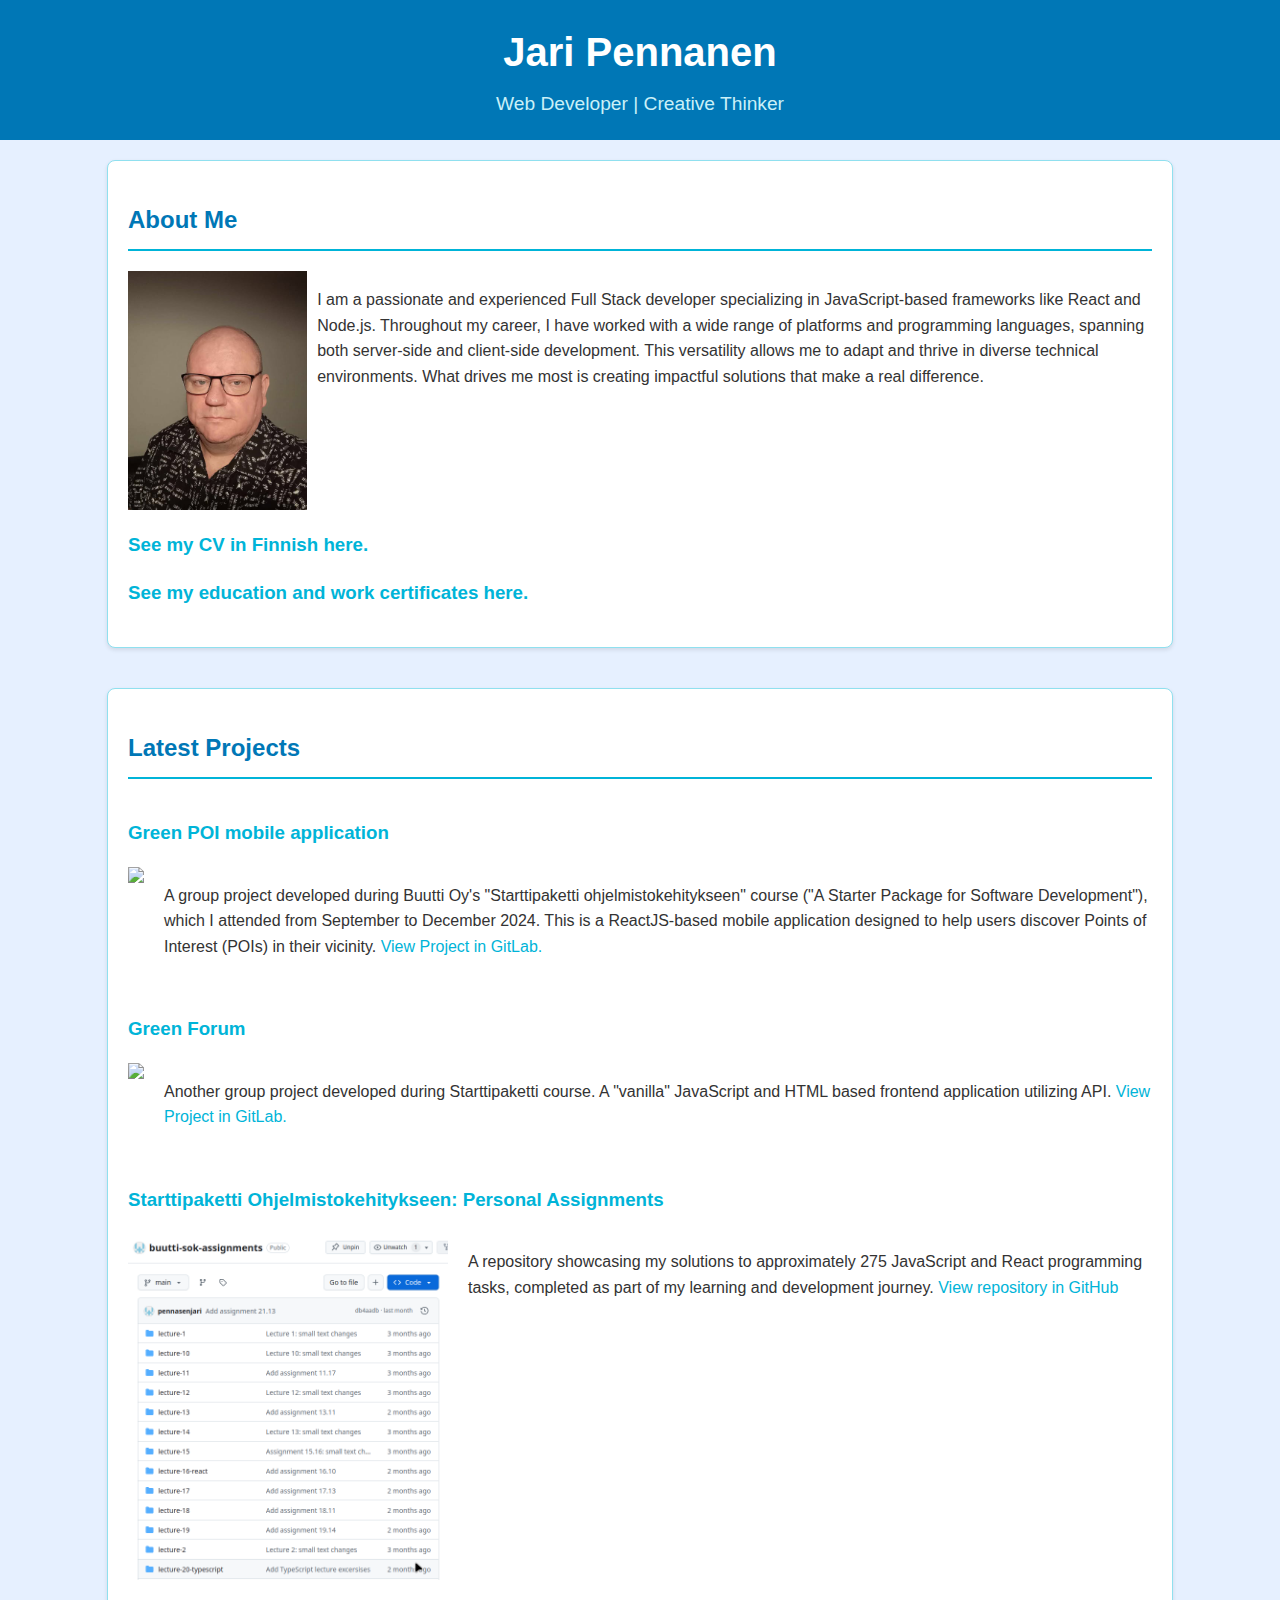
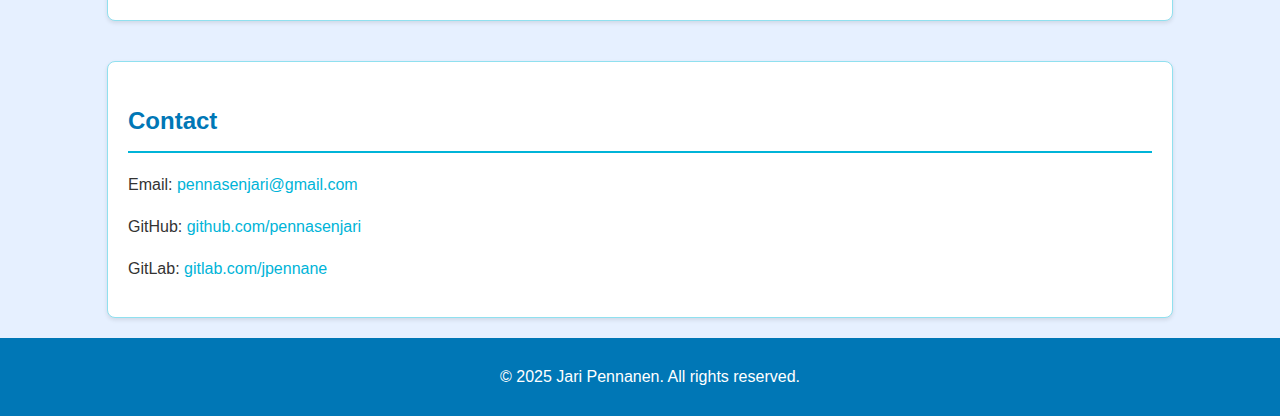
==== index.html @ a2412f08 "Text change" ====
<!DOCTYPE html>
<html lang="en">
<head>
  <meta charset="UTF-8">
  <meta name="viewport" content="width=device-width, initial-scale=1.0">
  <title>Jari Pennanen - Portfolio</title>
  <link rel="stylesheet" href="./styles.css">
</head>
<body>
  <div class="header">
    <h1>Jari Pennanen</h1>
    <p>Web Developer | Creative Thinker</p>
  </div>
  <div class="section" id="about">
    <h2>About Me</h2>
    <div class="chapter">
      <img class="omakuva" src="./images/Jari-omakuva-2025-01-19.jpg" />
      <p>I am a passionate and experienced Full Stack developer specializing in JavaScript-based frameworks like React and Node.js.
         Throughout my career, I have worked with a wide range of platforms and programming languages, 
         spanning both server-side and client-side development. 
         This versatility allows me to adapt and thrive in diverse technical environments. 
         What drives me most is creating impactful solutions that make a real difference.</p>
      </p>
    </div>
    <p>
      <a href="./CV Jari Pennanen FI.pdf" target="_new">
        <h3>See my CV in Finnish here.</h3>
      </a>
    </p>
    <p>
      <a href="https://github.com/pennasenjari/certificates" target="_new">
        <h3>See my education and work certificates here.</h3>
      </a>
    </p>
  </div>

  <div class="section projects">
    <h2>Latest Projects</h2>
    <div class="project">
      <h3>
        <a href="https://gitlab.com/buutti_sok_jkl_2024_green/poi" target="_new">
          Green POI mobile application
        </a>
      </h3>
      <div class="chapter">
        <img src="https://gitlab.com/buutti_sok_jkl_2024_green/poi/-/raw/master/doc/images/mockup.png" />
        <p>
          A group project developed during Buutti Oy's "Starttipaketti ohjelmistokehitykseen" course 
          ("A Starter Package for Software Development"), 
          which I attended from September to December 2024. 
          This is a ReactJS-based mobile application designed to help users discover 
          Points of Interest (POIs) in their vicinity. 
          <a href="https://gitlab.com/buutti_sok_jkl_2024_green/poi" target="_new">
            View Project in GitLab.</a></p>
      </div>
    </div>
    <div class="project">
      <h3>
      <a href="https://gitlab.com/buutti_sok_jkl_2024_green/forum" target="_new">
        Green Forum
      </a>
    </h3>
    <div class="chapter">
      <img src="https://gitlab.com/buutti_sok_jkl_2024_green/forum/-/raw/master/images/screenshot.png" />
      <p>Another group project developed during Starttipaketti course. 
        A "vanilla" JavaScript and HTML based frontend application utilizing API.
        <a href="https://gitlab.com/buutti_sok_jkl_2024_green/forum" target="_new">
          View Project in GitLab.</a></p>
    </div>
  </div>
  <div class="project">
      <h3>
        <a href="https://github.com/pennasenjari/buutti-sok-assignments/" target="_new">
          Starttipaketti Ohjelmistokehitykseen: Personal Assignments
       </a>
      </h3>
      <div class="chapter">
        <img src="./images/buutti-sok-assignments.png" />
        <p>A repository showcasing my solutions to approximately 275 JavaScript and React programming tasks, 
        completed as part of my learning and development journey.
        <a href="https://github.com/pennasenjari/buutti-sok-assignments/" target="_new">View repository in GitHub</a></p>
      </div>
    </div>
  </div>
  <div class="section" id="contact">
    <h2>Contact</h2>
    <p>Email: <a href="mailto:pennasenjari@gmail.com">pennasenjari@gmail.com</a></p>
    <p>GitHub: <a href="https://github.com/pennasenjari" target="_new">github.com/pennasenjari</a></p>
    <p>GitLab: <a href="https://gitlab.com/jpennane" target="_new">gitlab.com/jpennane</a></p>
  </div>
  <div class="footer">
    <p>&copy; 2025 Jari Pennanen. All rights reserved.</p>
  </div>
</body>
</html>
---- styles.css ----
html, body {
  width: 100vw;
  height: 100vw;
  margin: 0;
  padding: 0;
}

body {
  font-family: Arial, sans-serif;
  line-height: 1.6;
  margin: 0;
  padding: 0;
  background-color: #e6f0ff; /* Light blue background */
  color: #333;
  display: flex;
  flex-direction: column; /* Make the body a flex container to push the footer to the bottom */
}

.header {
  width: 100vw;
  background: #0077b6; /* Dark blue header */
  color: #fff;
  padding: 20px 0;
  text-align: center;
}

.header h1 {
  margin: 0;
  font-size: 2.5em;
}

.header p {
  margin: 5px 0 0;
  font-size: 1.2em;
  color: #caf0f8; /* Light blue text for contrast */
}

.section {
  width: 80vw;
  padding: 20px;
  margin: 20px auto;
  background: #fff;
  border-radius: 8px;
  box-shadow: 0 2px 4px rgba(0, 0, 0, 0.1);
  border: 1px solid #90e0ef; /* Light blue border */
}

h2 {
  color: #0077b6; /* Dark blue for headings */
  border-bottom: 2px solid #00b4d8; /* Medium blue border */
  padding-bottom: 10px;
}

.projects, .project {
  display: flex;
  flex-direction: column;
}

.chapter {
  display: flex;
  align-items: flex-start;
  margin-bottom: 20px;
}

.project h3 {
  color: #0077b6; /* Dark blue for project titles */
}

.project img {
  max-width: 25vw;
  max-height: 25wh;
  margin-right: 20px;
}

.omakuva {
  max-width: 14vw;
  max-height: 14wh;
  margin-right: 10px;
}

a {
  color: #00b4d8; /* Medium blue for links */
  text-decoration: none;
}

a:hover {
  text-decoration: underline;
}

.footer {
  width: 100vw;
  text-align: center;
  padding: 10px;
  background: #0077b6; /* Dark blue footer */
  color: #fff;
  margin-top: auto; /* Push the footer to the bottom of the flex container */
}
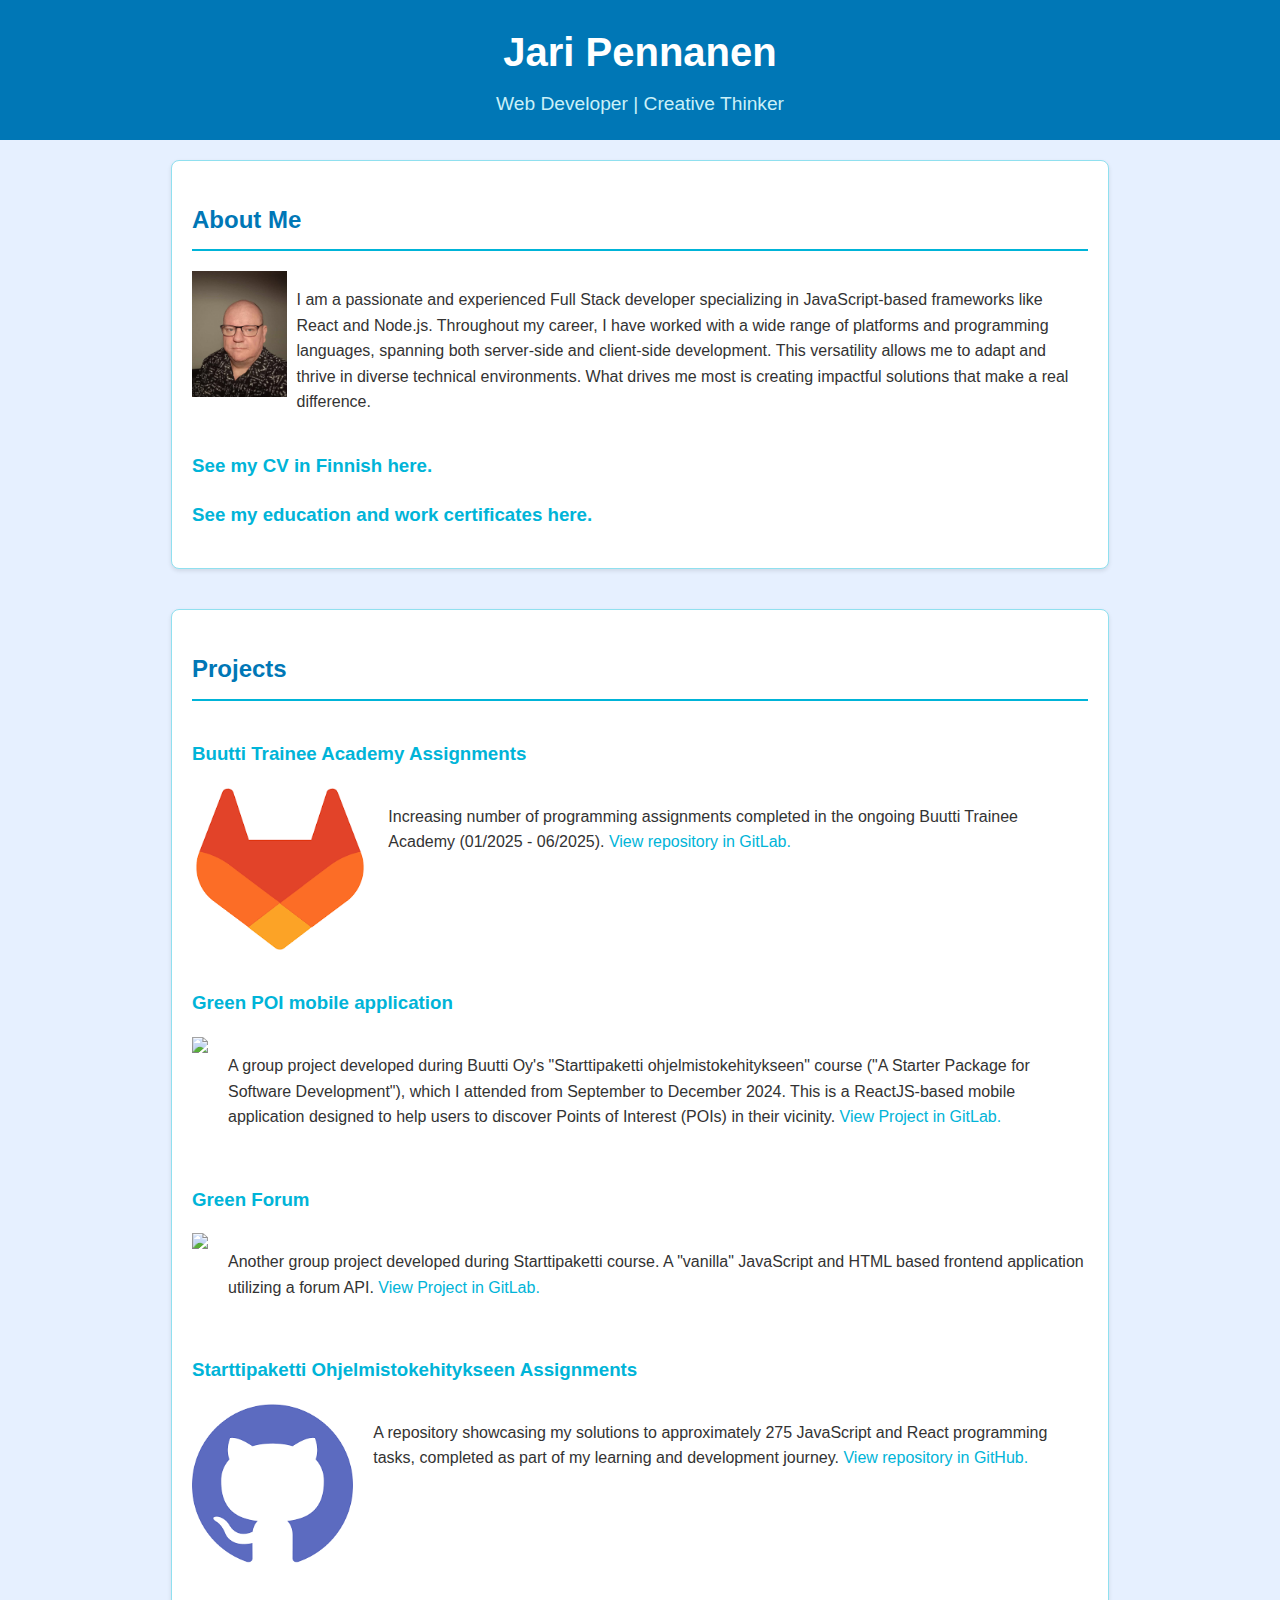
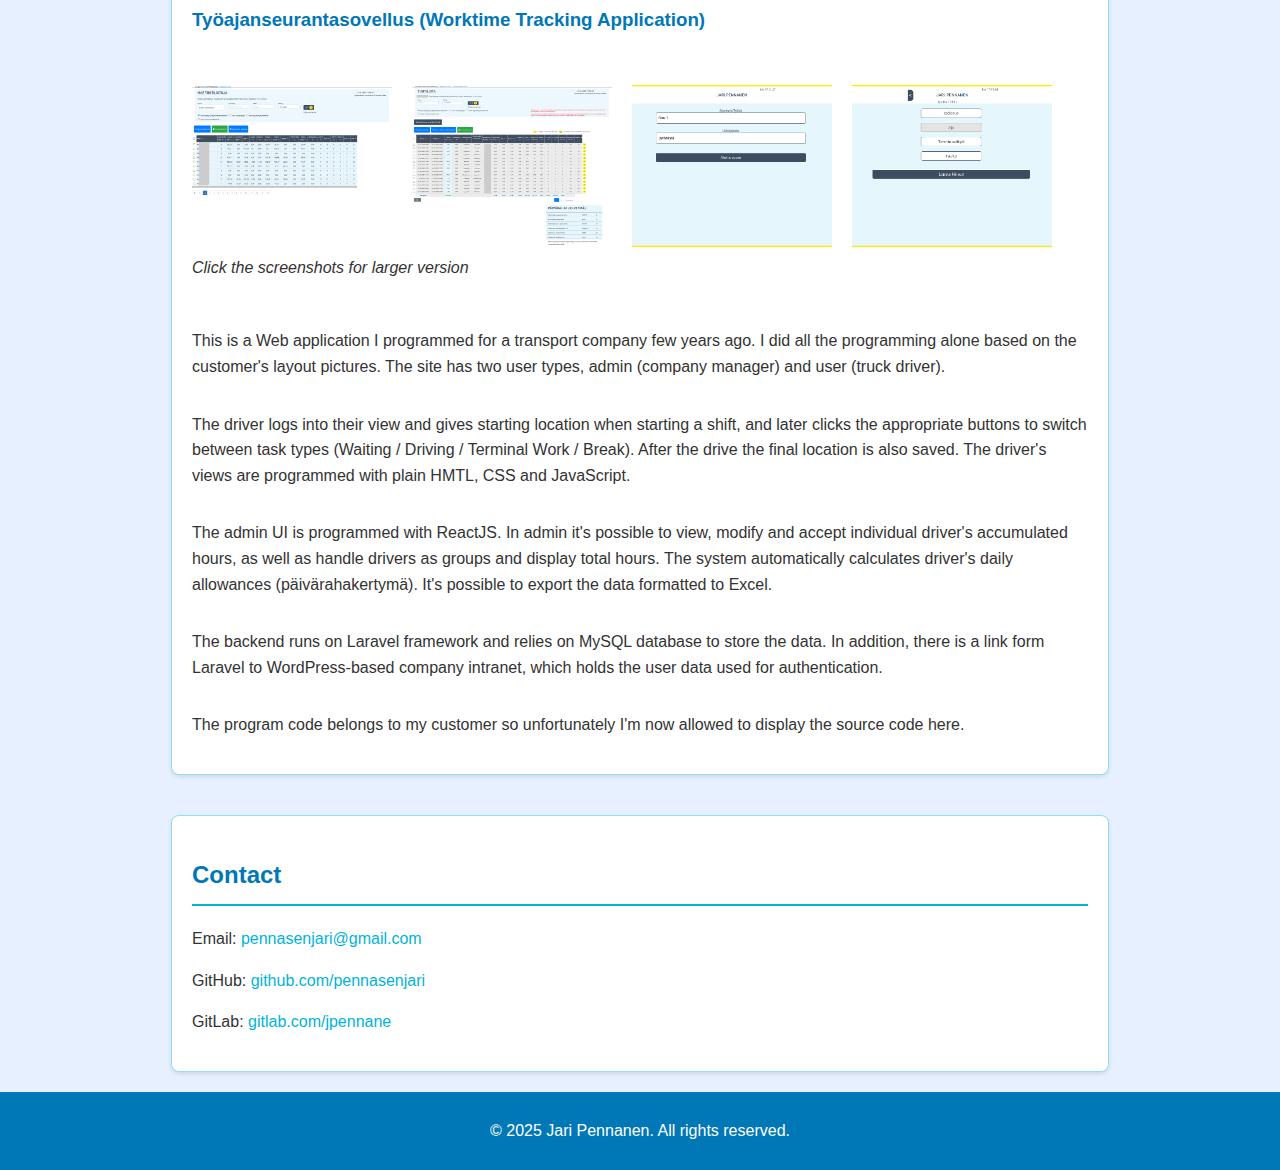
==== commit 38692183: "Add couple projects" ====
--- a/index.html
+++ b/index.html
@@ -4,6 +4,7 @@
   <meta charset="UTF-8">
   <meta name="viewport" content="width=device-width, initial-scale=1.0">
   <title>Jari Pennanen - Portfolio</title>
+  <link rel="stylesheet" href="https://cdnjs.cloudflare.com/ajax/libs/fancybox/3.5.7/jquery.fancybox.min.css">
   <link rel="stylesheet" href="./styles.css">
 </head>
 <body>
@@ -15,8 +16,10 @@
     <h2>About Me</h2>
     <div class="chapter">
       <img class="omakuva" src="./images/Jari-omakuva-2025-01-19.jpg" />
-      <p>I am a passionate and experienced Full Stack developer specializing in JavaScript-based frameworks like React and Node.js.
-         Throughout my career, I have worked with a wide range of platforms and programming languages, 
+      <p>I am a passionate and experienced Full Stack developer specializing in 
+        JavaScript-based frameworks like React and Node.js.
+         Throughout my career, I have worked with a wide range of platforms and 
+         programming languages, 
          spanning both server-side and client-side development. 
          This versatility allows me to adapt and thrive in diverse technical environments. 
          What drives me most is creating impactful solutions that make a real difference.</p>
@@ -35,7 +38,22 @@
   </div>
 
   <div class="section projects">
-    <h2>Latest Projects</h2>
+    <h2>Projects</h2>
+    <div class="project">
+      <h3>
+        <a href="https://gitlab.com/jpennane/trainee-assignments-pennanen-jari" target="_new">
+          Buutti Trainee Academy Assignments
+        </a>
+      </h3>
+      <div class="chapter">
+        <img src="./images/gitlab-logo.png" />
+        <p>
+          Increasing number of programming assignments completed in the ongoing 
+          Buutti Trainee Academy (01/2025 - 06/2025).
+          <a href="https://gitlab.com/jpennane/trainee-assignments-pennanen-jari" target="_new">
+            View repository in GitLab.</a></p>
+      </div>
+    </div>
     <div class="project">
       <h3>
         <a href="https://gitlab.com/buutti_sok_jkl_2024_green/poi" target="_new">
@@ -45,10 +63,10 @@
       <div class="chapter">
         <img src="https://gitlab.com/buutti_sok_jkl_2024_green/poi/-/raw/master/doc/images/mockup.png" />
         <p>
-          A group project developed during Buutti Oy's "Starttipaketti ohjelmistokehitykseen" course 
-          ("A Starter Package for Software Development"), 
+          A group project developed during Buutti Oy's "Starttipaketti ohjelmistokehitykseen"
+          course ("A Starter Package for Software Development"), 
           which I attended from September to December 2024. 
-          This is a ReactJS-based mobile application designed to help users discover 
+          This is a ReactJS-based mobile application designed to help users to discover 
           Points of Interest (POIs) in their vicinity. 
           <a href="https://gitlab.com/buutti_sok_jkl_2024_green/poi" target="_new">
             View Project in GitLab.</a></p>
@@ -63,7 +81,7 @@
     <div class="chapter">
       <img src="https://gitlab.com/buutti_sok_jkl_2024_green/forum/-/raw/master/images/screenshot.png" />
       <p>Another group project developed during Starttipaketti course. 
-        A "vanilla" JavaScript and HTML based frontend application utilizing API.
+        A "vanilla" JavaScript and HTML based frontend application utilizing a forum API.
         <a href="https://gitlab.com/buutti_sok_jkl_2024_green/forum" target="_new">
           View Project in GitLab.</a></p>
     </div>
@@ -71,15 +89,63 @@
   <div class="project">
       <h3>
         <a href="https://github.com/pennasenjari/buutti-sok-assignments/" target="_new">
-          Starttipaketti Ohjelmistokehitykseen: Personal Assignments
+          Starttipaketti Ohjelmistokehitykseen Assignments
        </a>
       </h3>
       <div class="chapter">
-        <img src="./images/buutti-sok-assignments.png" />
-        <p>A repository showcasing my solutions to approximately 275 JavaScript and React programming tasks, 
-        completed as part of my learning and development journey.
-        <a href="https://github.com/pennasenjari/buutti-sok-assignments/" target="_new">View repository in GitHub</a></p>
+        <img src="./images/github-logo.png" />
+        <p>A repository showcasing my solutions to approximately 275 JavaScript and React 
+          programming tasks, completed as part of my learning and development journey.
+        <a href="https://github.com/pennasenjari/buutti-sok-assignments/" target="_new">
+          View repository in GitHub.</a></p>
       </div>
+    </div>
+  <div class="project">
+    <h3>Työajanseurantasovellus (Worktime Tracking Application)</h3>
+      <p>
+        <div style="display: flex; flex-direction: row">
+          <a data-fancybox="gallery" href="./images/admin-tuntilistat.png" data-caption="Tuntilistat">
+            <img src="./images/admin-tuntilistat.png" alt="Tuntilistat" width="200">
+          </a>
+          <a data-fancybox="gallery" href="./images/admin-tuntilista.png" data-caption="Tuntilista">
+            <img src="./images/admin-tuntilista.png" alt="Tuntilista" width="200">
+          </a>
+          <a data-fancybox="gallery" href="./images/driver-login.png" data-caption="Driver's login">
+            <img src="./images/driver-login.png" alt="Driver's login" width="200">
+          </a>
+          <a data-fancybox="gallery" href="./images/driver-view.png" data-caption="Driver's view">
+            <img src="./images/driver-view.png" alt="Driver's view" width="200">
+          </a>
+        </div>
+        <i>Click the screenshots for larger version</i>
+      </p>
+      <p>
+        This is a Web application I programmed for a transport company few years ago. 
+        I did all the programming alone based on the customer's layout pictures. 
+        The site has two user types, admin (company manager) and user (truck driver).
+      </p>
+      <p>
+         The driver logs into their view and gives starting location when starting a shift,
+         and later clicks the appropriate buttons 
+         to switch between task types (Waiting / Driving / Terminal Work / Break).
+         After the drive the final location is also saved.
+         The driver's views are programmed with plain HMTL, 
+         CSS and JavaScript. 
+      </p>
+      <p>
+        The admin UI is programmed with ReactJS. In admin it's possible to view, modify and accept 
+        individual driver's accumulated hours, as well as handle drivers as 
+        groups and display total hours. The system automatically calculates driver's 
+        daily allowances (päivärahakertymä). It's possible to export the data formatted to Excel.
+      </p>
+      <p>
+        The backend runs on Laravel framework and relies on MySQL database to store the data.
+        In addition, there is a link form Laravel to WordPress-based company intranet,
+        which holds the user data used for authentication.
+      </p>
+      <p>
+        The program code belongs to my customer so unfortunately I'm now allowed to display the source code here.
+      </p>
     </div>
   </div>
   <div class="section" id="contact">
@@ -91,5 +157,6 @@
   <div class="footer">
     <p>&copy; 2025 Jari Pennanen. All rights reserved.</p>
   </div>
-</body>
+  <script src="https://code.jquery.com/jquery-3.6.0.min.js"></script>
+  <script src="https://cdnjs.cloudflare.com/ajax/libs/fancybox/3.5.7/jquery.fancybox.min.js"></s</body>
 </html>--- a/styles.css
+++ b/styles.css
@@ -1,6 +1,6 @@
 html, body {
   width: 100vw;
-  height: 100vw;
+  height: 100vh;
   margin: 0;
   padding: 0;
 }
@@ -8,8 +8,6 @@
 body {
   font-family: Arial, sans-serif;
   line-height: 1.6;
-  margin: 0;
-  padding: 0;
   background-color: #e6f0ff; /* Light blue background */
   color: #333;
   display: flex;
@@ -36,7 +34,7 @@
 }
 
 .section {
-  width: 80vw;
+  width: 70vw;
   padding: 20px;
   margin: 20px auto;
   background: #fff;
@@ -67,14 +65,14 @@
 }
 
 .project img {
-  max-width: 25vw;
-  max-height: 25wh;
+  max-width: 18vw;
+  max-height: 18vh;
   margin-right: 20px;
 }
 
 .omakuva {
   max-width: 14vw;
-  max-height: 14wh;
+  max-height: 14vh;
   margin-right: 10px;
 }
 
@@ -88,7 +86,6 @@
 }
 
 .footer {
-  width: 100vw;
   text-align: center;
   padding: 10px;
   background: #0077b6; /* Dark blue footer */
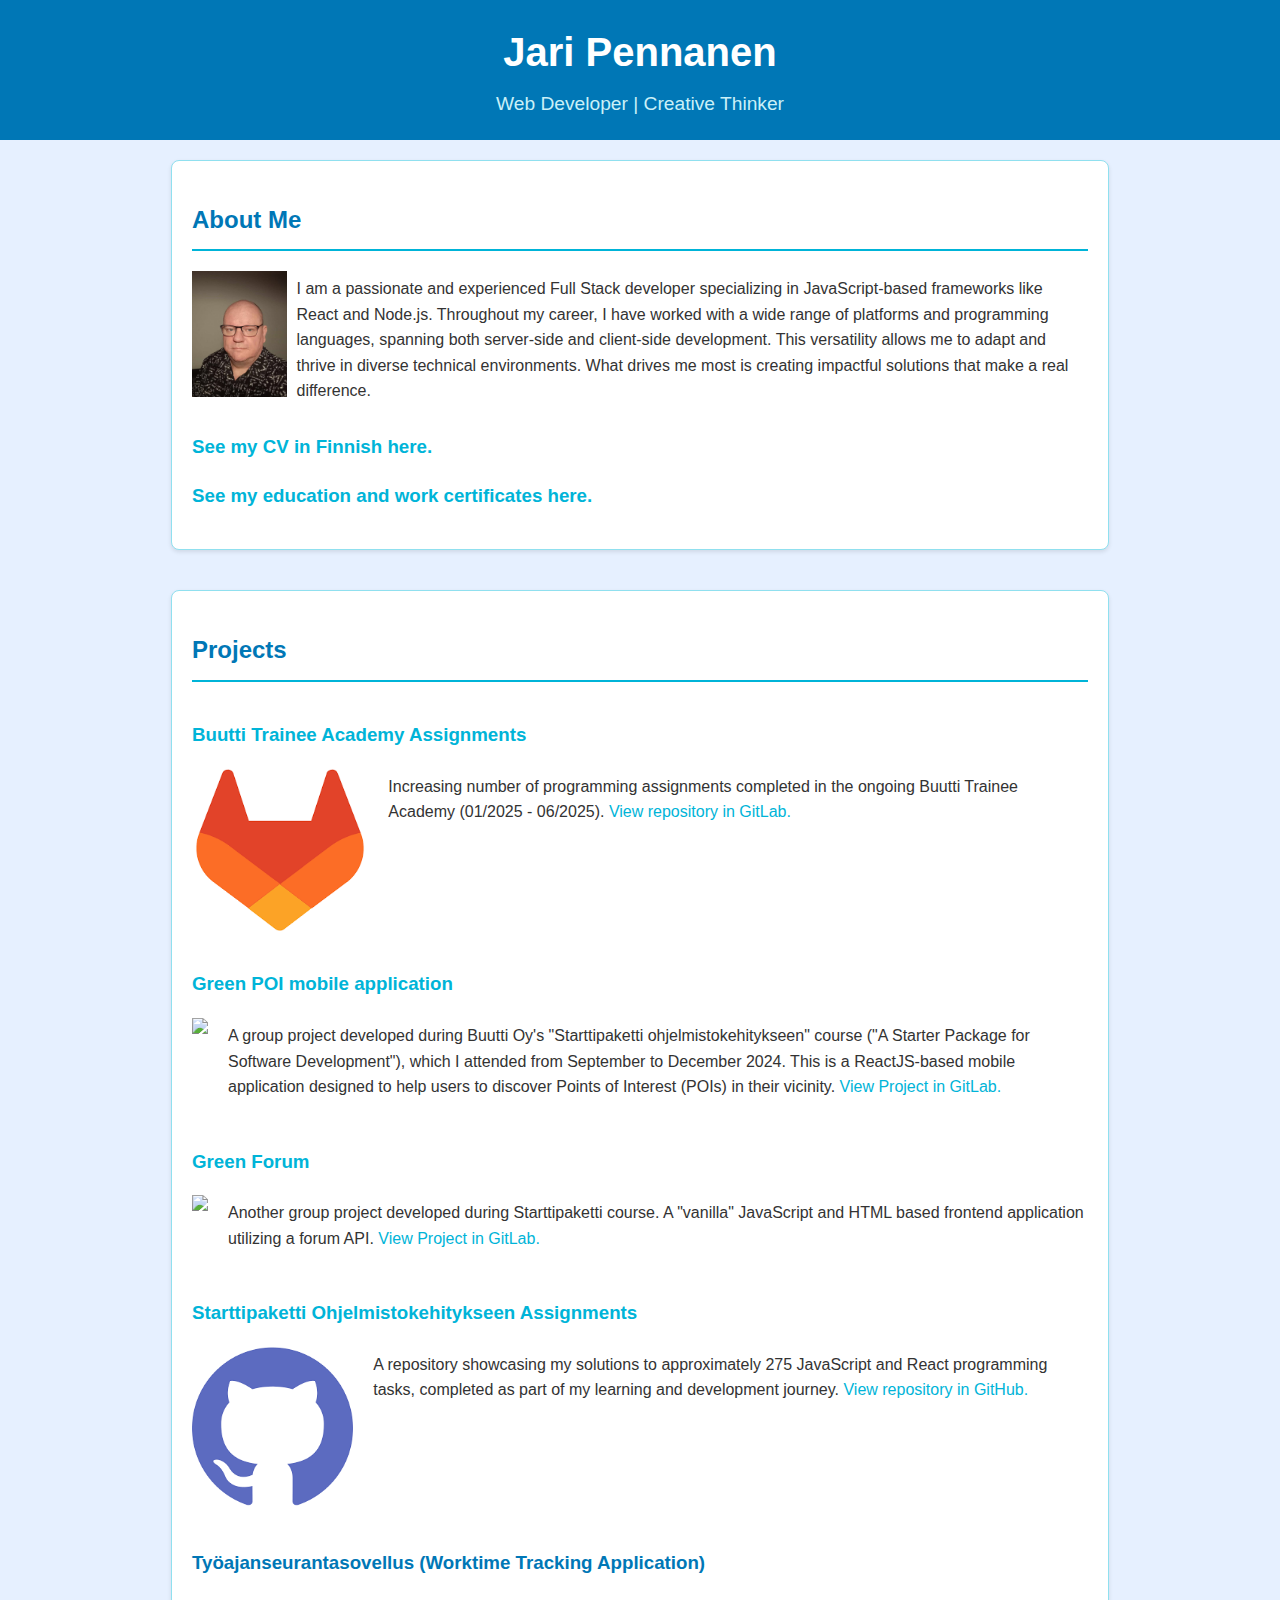
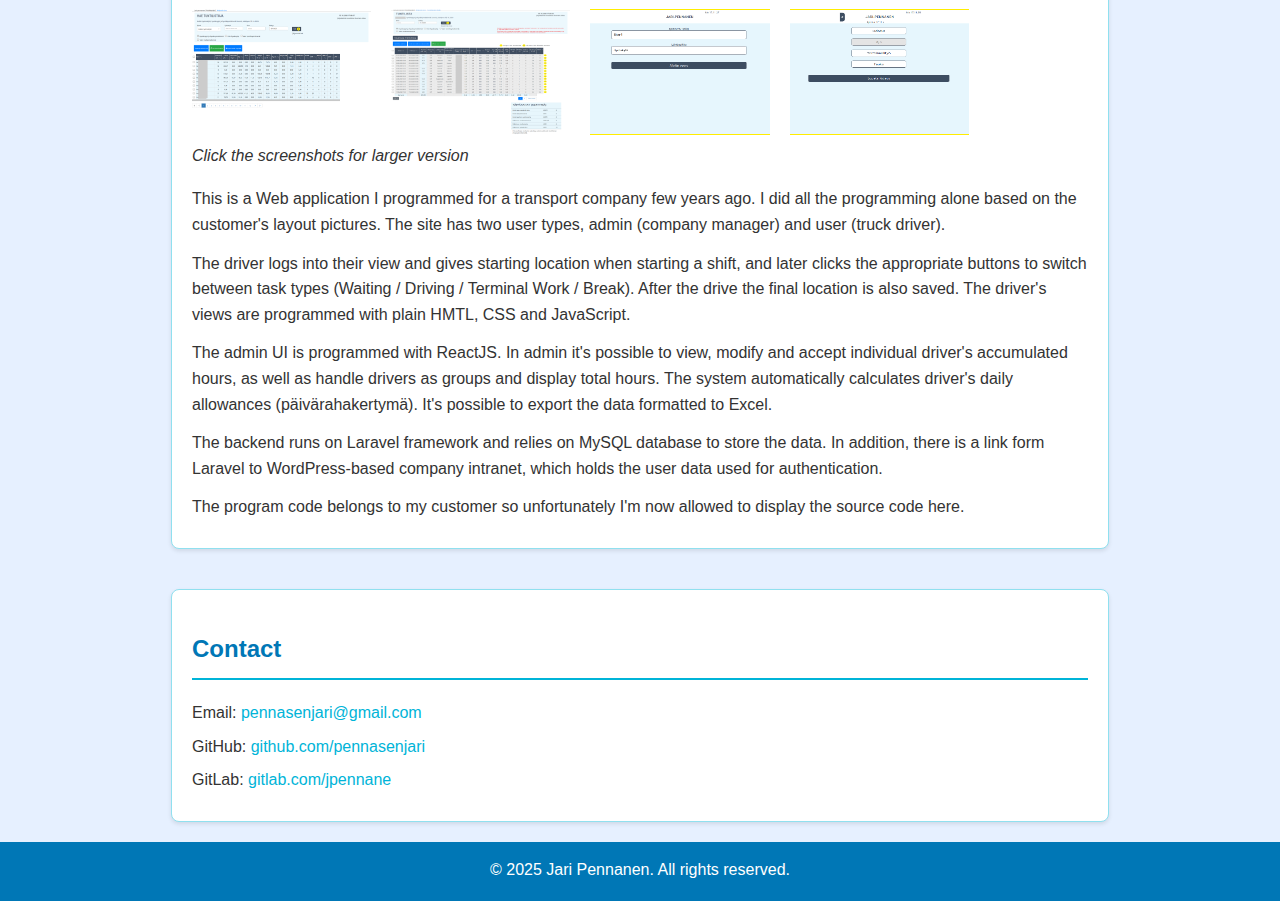
==== commit 562746af: "Style changes" ====
--- a/index.html
+++ b/index.html
@@ -103,7 +103,7 @@
   <div class="project">
     <h3>Työajanseurantasovellus (Worktime Tracking Application)</h3>
       <p>
-        <div style="display: flex; flex-direction: row">
+        <div class="screenshots" style="display: flex; flex-direction: row">
           <a data-fancybox="gallery" href="./images/admin-tuntilistat.png" data-caption="Tuntilistat">
             <img src="./images/admin-tuntilistat.png" alt="Tuntilistat" width="200">
           </a>
--- a/styles.css
+++ b/styles.css
@@ -70,6 +70,12 @@
   margin-right: 20px;
 }
 
+.screenshots img {
+  max-width: 14vw;
+  max-height: 14vh;
+  margin-right: 20px;
+}
+
 .omakuva {
   max-width: 14vw;
   max-height: 14vh;
@@ -91,4 +97,9 @@
   background: #0077b6; /* Dark blue footer */
   color: #fff;
   margin-top: auto; /* Push the footer to the bottom of the flex container */
+}
+
+p {
+  margin-top: 5px;
+  margin-bottom: 8px;
 }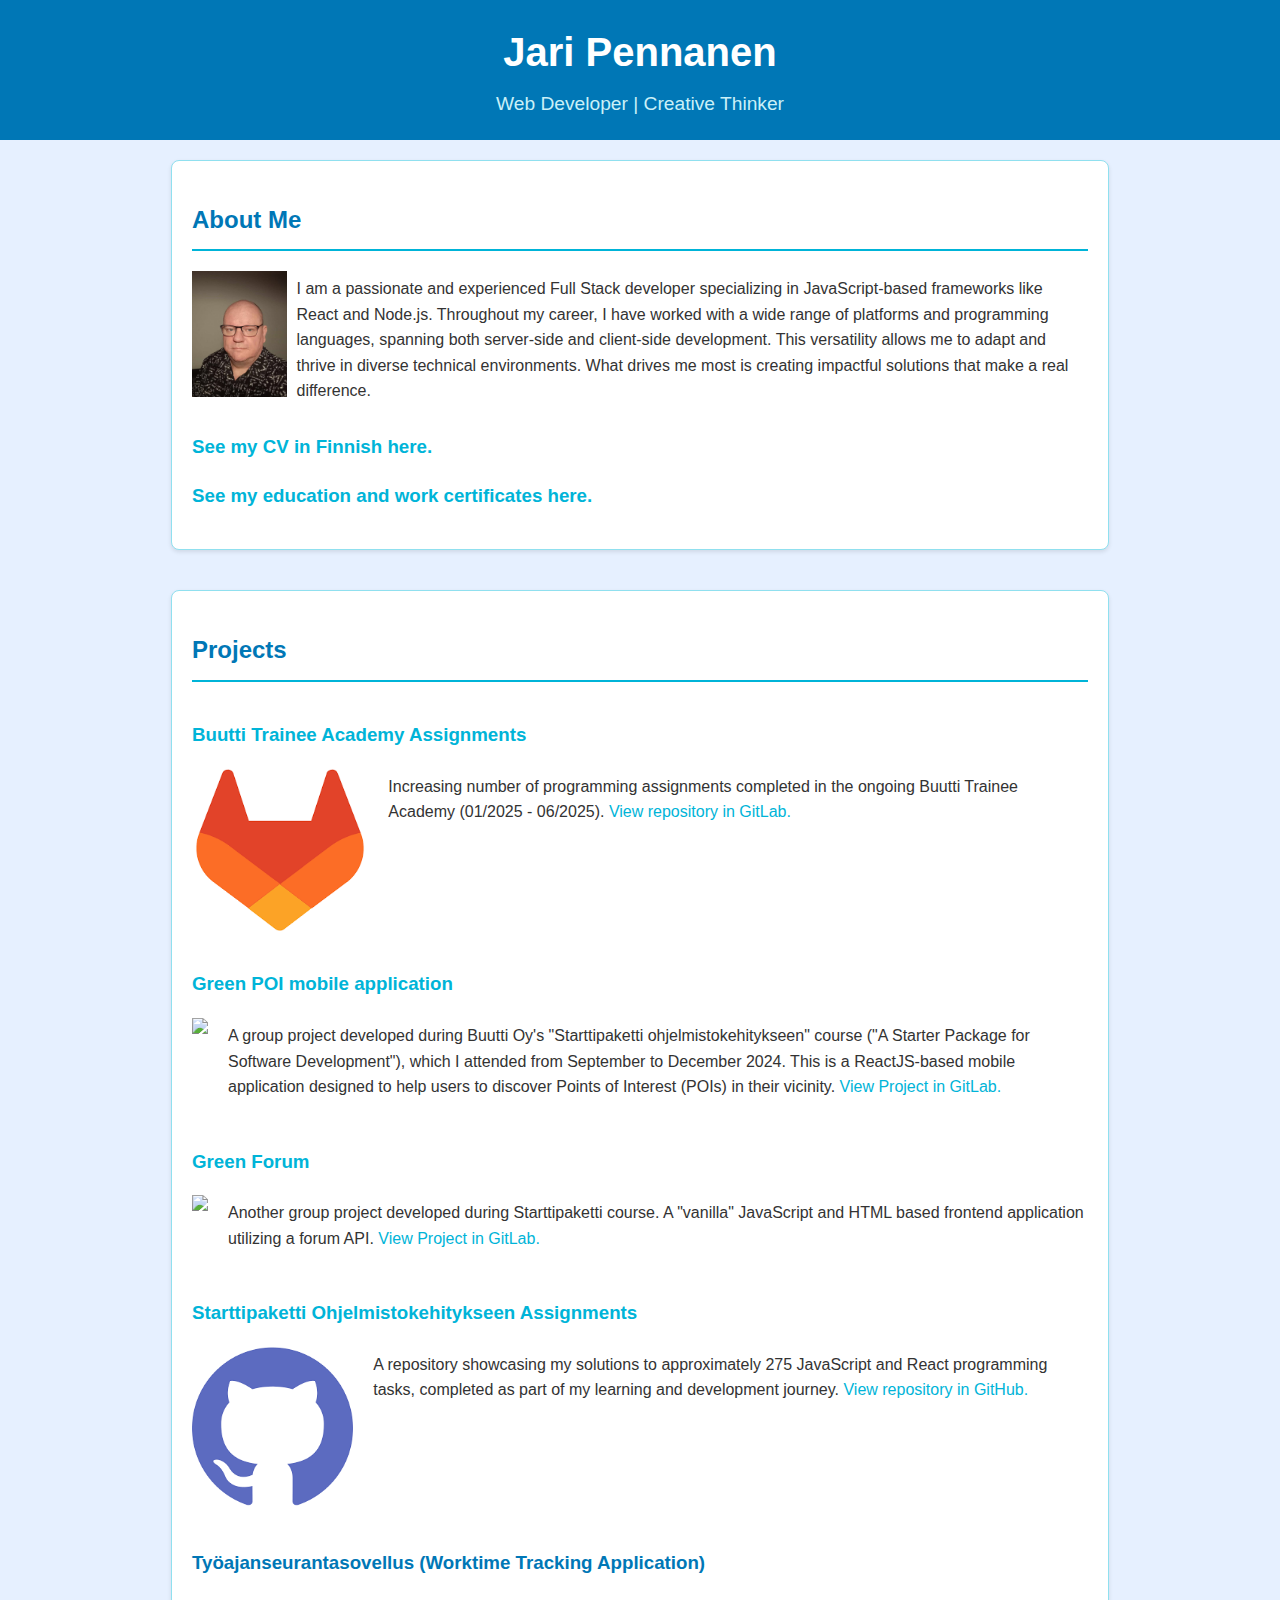
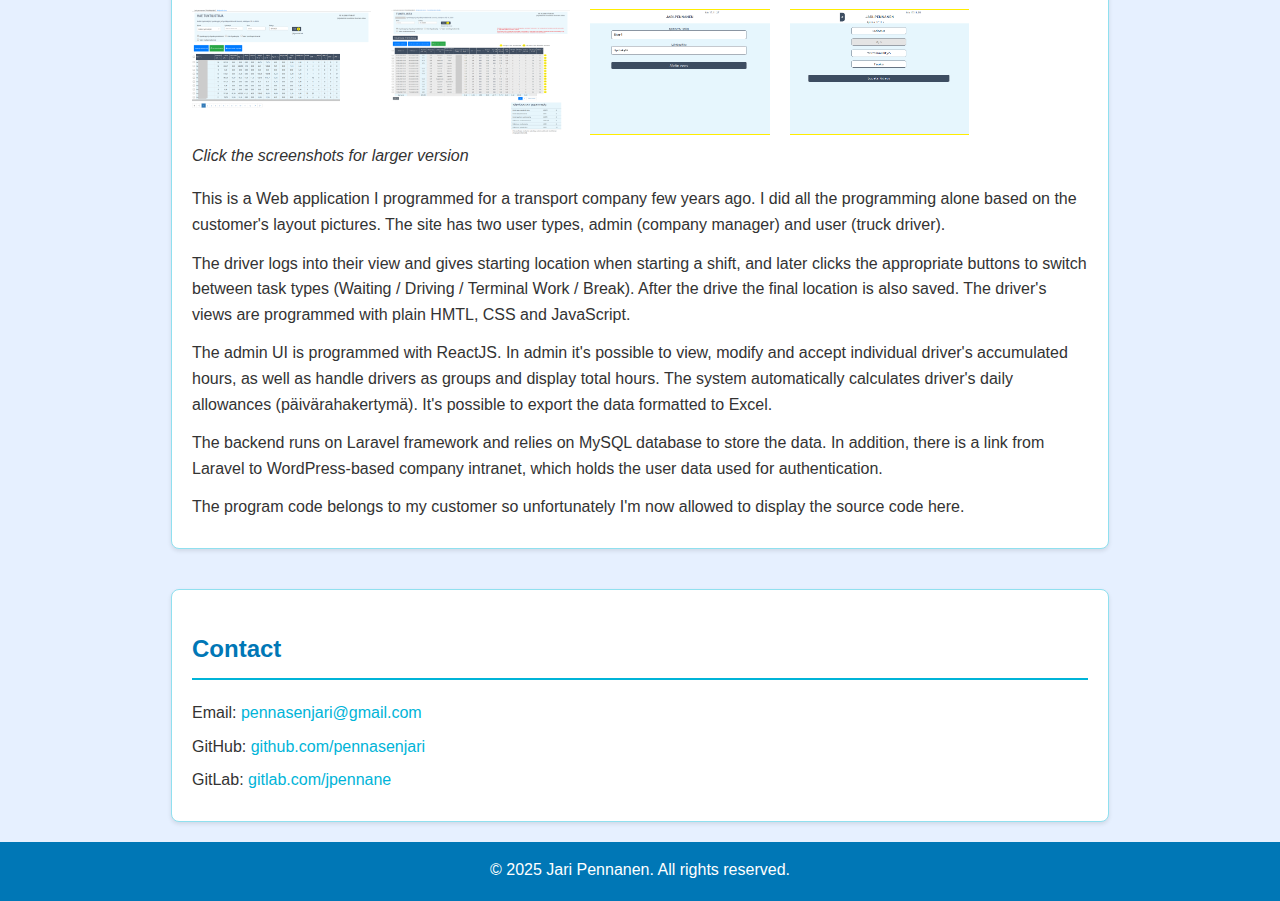
==== commit 908a8f82: "Fix typo" ====
--- a/index.html
+++ b/index.html
@@ -140,7 +140,7 @@
       </p>
       <p>
         The backend runs on Laravel framework and relies on MySQL database to store the data.
-        In addition, there is a link form Laravel to WordPress-based company intranet,
+        In addition, there is a link from Laravel to WordPress-based company intranet,
         which holds the user data used for authentication.
       </p>
       <p>
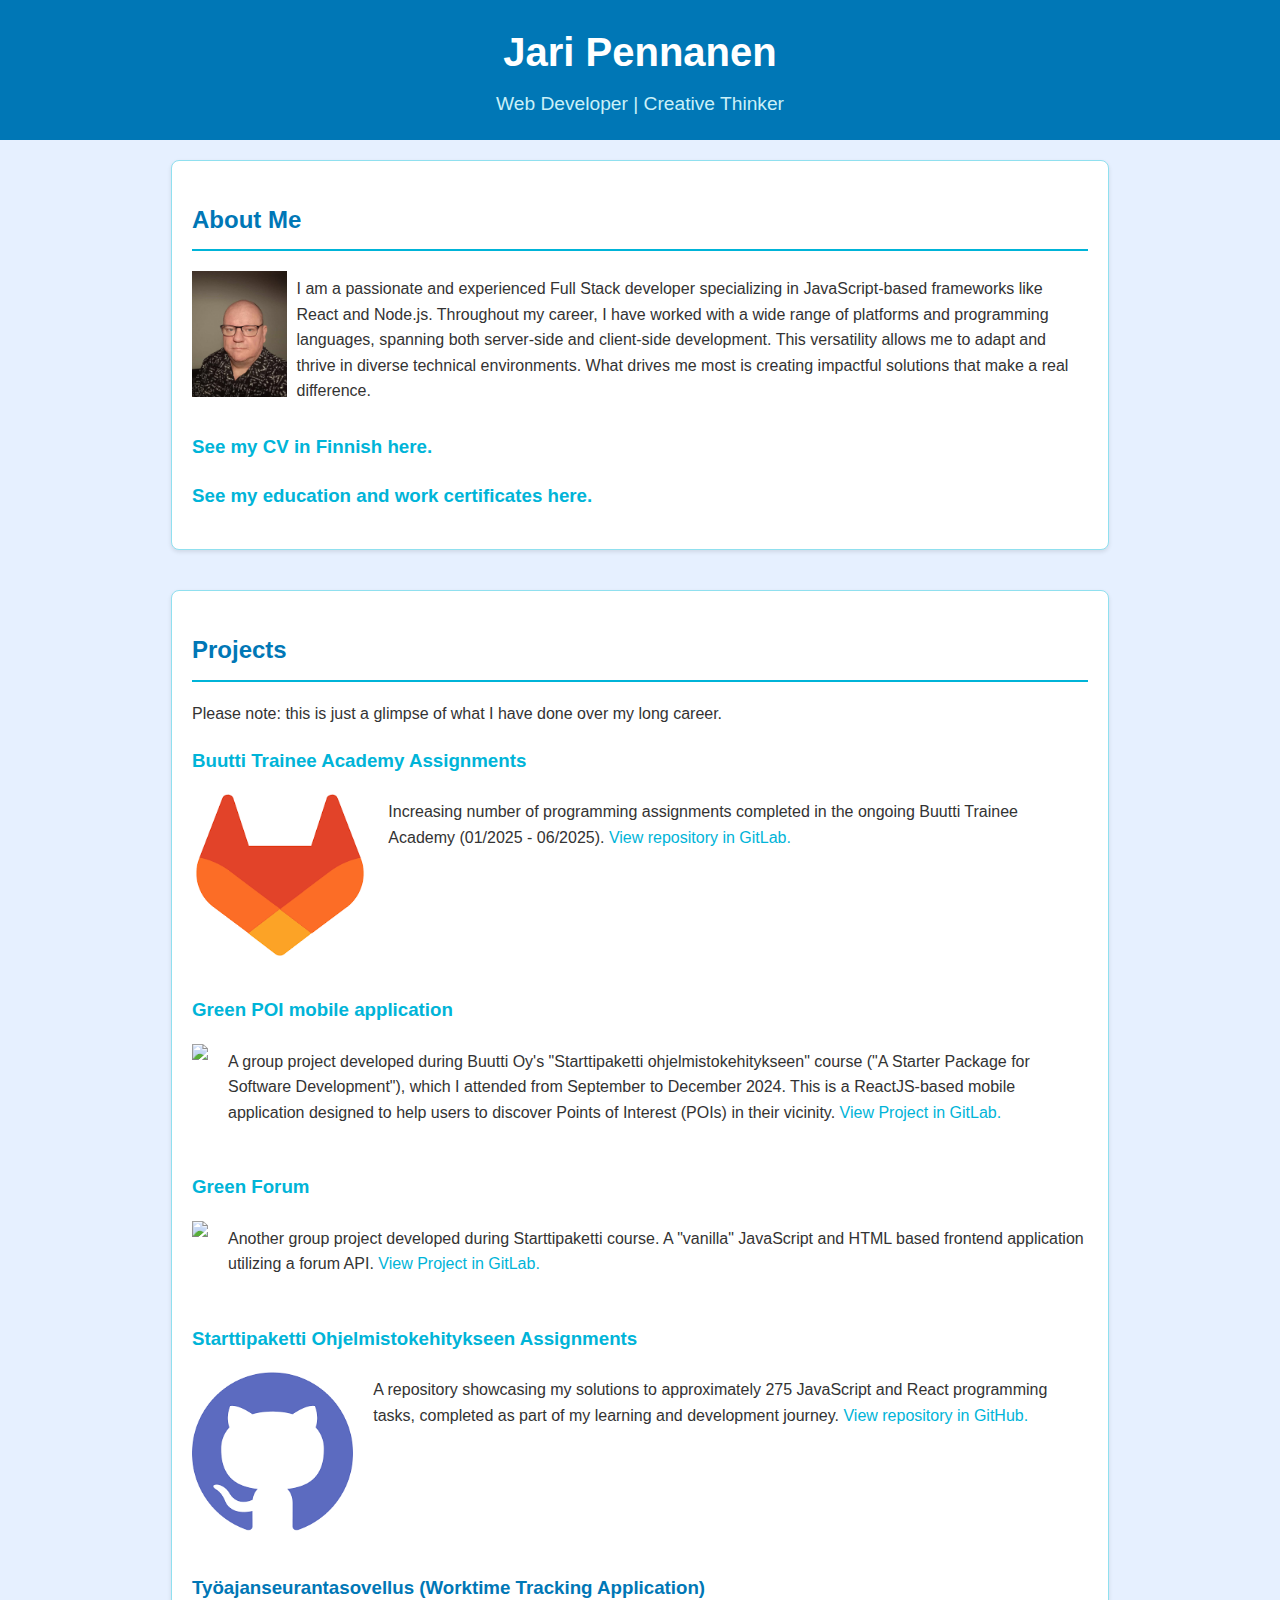
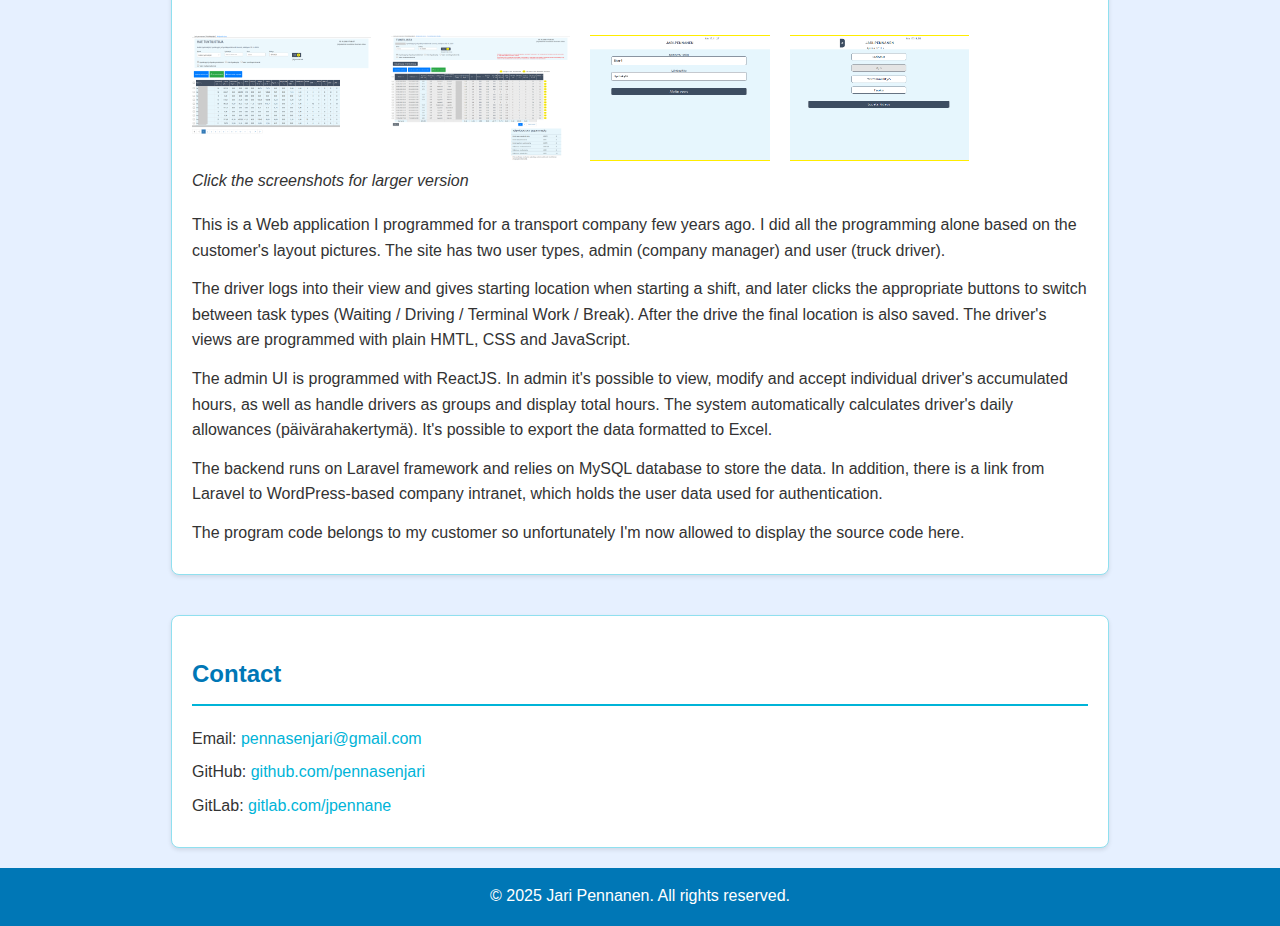
==== commit 45b716d6: "Text change" ====
--- a/index.html
+++ b/index.html
@@ -39,7 +39,7 @@
 
   <div class="section projects">
     <h2>Projects</h2>
-    <div class="project">
+    Please note: this is just a glimpse of what I have done over my long career.    <div class="project">
       <h3>
         <a href="https://gitlab.com/jpennane/trainee-assignments-pennanen-jari" target="_new">
           Buutti Trainee Academy Assignments
